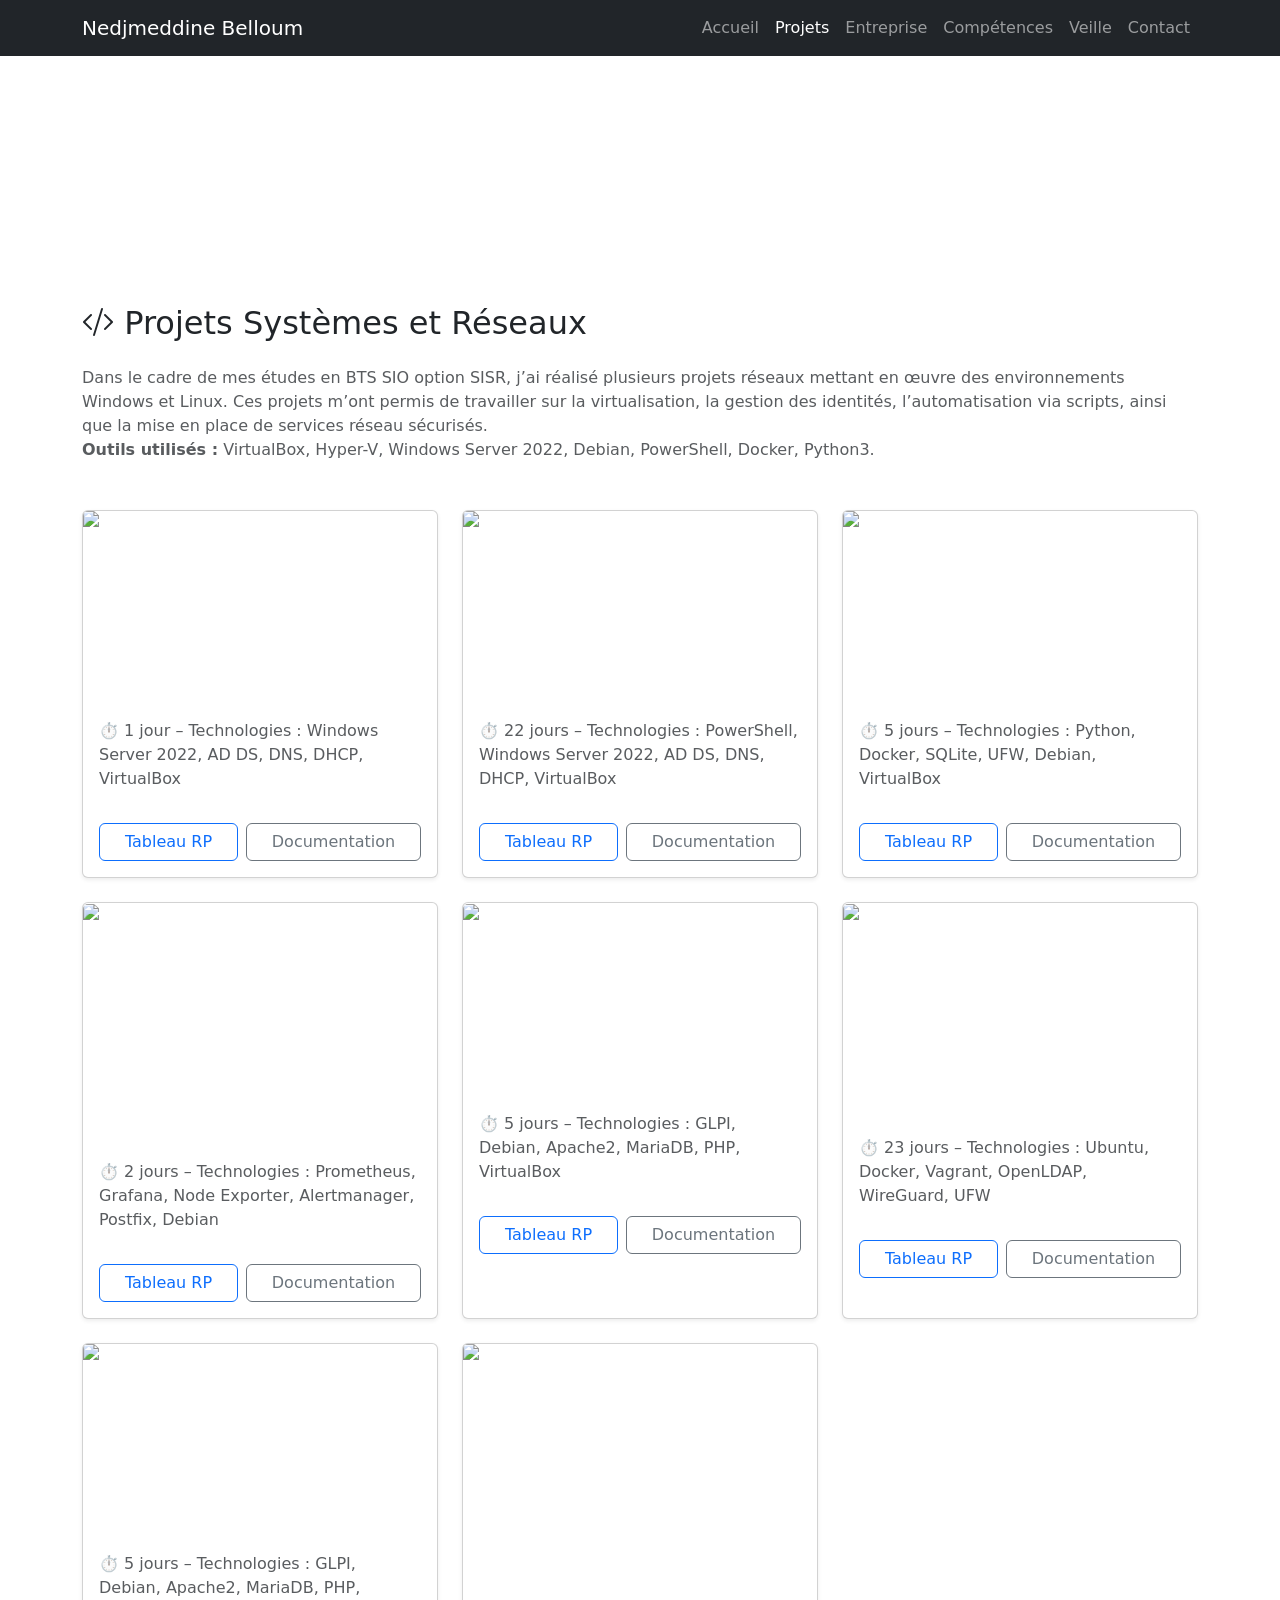
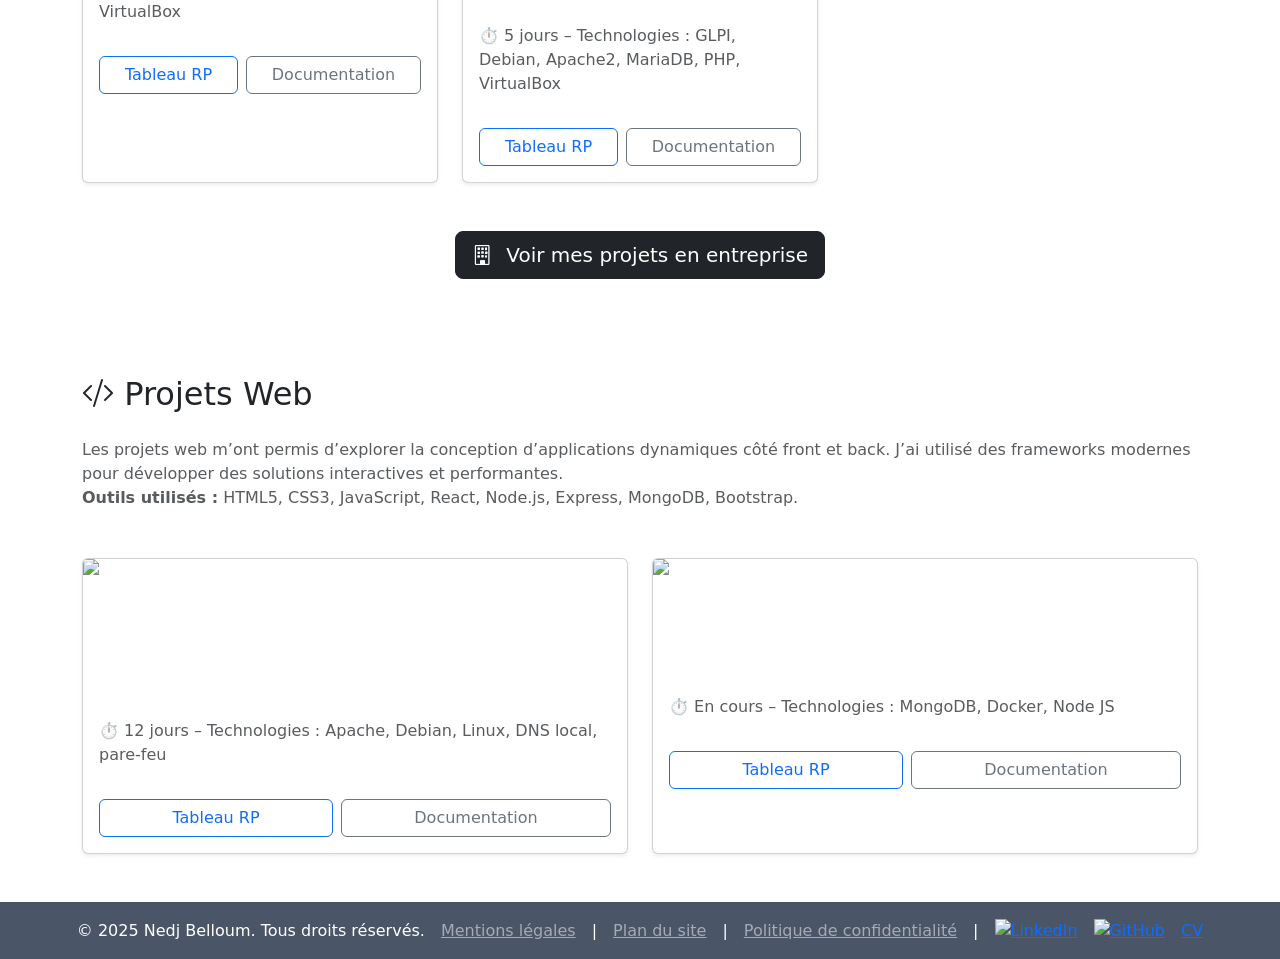
==== projets.html @ 7dddd8be "Modification image projet et ajout nouveau projet" ====
<!DOCTYPE html>
<html lang="fr">

<head>
  <meta charset="UTF-8" />
  <meta name="viewport" content="width=device-width, initial-scale=1.0" />
  <title>Projets - Portfolio Nedj Belloum</title>
  <!-- Bootstrap CSS -->
  <link href="https://cdn.jsdelivr.net/npm/bootstrap@5.3.0/dist/css/bootstrap.min.css" rel="stylesheet" />
  <!-- AOS Animation CSS -->
  <link href="https://unpkg.com/aos@2.3.1/dist/aos.css" rel="stylesheet" />
  <!-- Bootstrap Icons -->
  <link href="https://cdn.jsdelivr.net/npm/bootstrap-icons@1.10.5/font/bootstrap-icons.css" rel="stylesheet">
  <!-- Fichiers CSS Personnalisés -->
  <link href="css/style.css" rel="stylesheet">
  <link href="css/projets.css" rel="stylesheet">
  <link href="css/particles.css" rel="stylesheet">
  <!-- Particles.js — fichier local (même config que index.html) -->
  <script src="assets/particles/particles.min.js"></script>
</head>

<body>
  <div id="particles-js"></div>



  <!-- Navbar -->
  <nav class="navbar navbar-expand-lg navbar-dark bg-dark fixed-top">
    <div class="container">
      <a class="navbar-brand" href="index.html">Nedjmeddine Belloum</a>
      <button class="navbar-toggler" type="button" data-bs-toggle="collapse" data-bs-target="#navbarNav">
        <span class="navbar-toggler-icon"></span>
      </button>
      <div class="collapse navbar-collapse" id="navbarNav">
        <ul class="navbar-nav ms-auto">
          <li class="nav-item"><a class="nav-link" href="index.html">Accueil</a></li>
          <li class="nav-item"><a class="nav-link active" href="#">Projets</a></li>
          <li class="nav-item"><a class="nav-link" href="entreprise.html">Entreprise</a></li>
          <li class="nav-item"><a class="nav-link" href="competences.html">Compétences</a></li>
          <li class="nav-item"><a class="nav-link" href="veille.html">Veille</a></li>
          <li class="nav-item"><a class="nav-link" href="contact.html">Contact</a></li>
        </ul>
      </div>
    </div>
  </nav>

  <!-- Header -->
  <section class="py-5 mt-5 text-white text-center">
    <div class="container">
      <h1 class="display-5">Projets Réalisés</h1>
      <p class="lead">Parcourez mes réalisations issues de formations et projets professionnels en informatique.</p>
    </div>
  </section>

  <section class="py-5 bg-transparent">
    <div class="container">
      <h2 class="mb-4 icon-title" data-aos="fade-up">
        <i class="bi bi-code-slash section-icon"></i> Projets Systèmes et Réseaux
      </h2>
      <p class="mb-5 text-muted">
        Dans le cadre de mes études en BTS SIO option SISR, j’ai réalisé plusieurs projets réseaux
        mettant en œuvre des environnements Windows et Linux. Ces projets m’ont permis de travailler
        sur la virtualisation, la gestion des identités, l’automatisation via scripts, ainsi que la mise
        en place de services réseau sécurisés.
        <br><strong>Outils utilisés :</strong> VirtualBox, Hyper-V, Windows Server 2022, Debian, PowerShell, Docker,
        Python3.
      </p>

      <div class="row row-cols-1 row-cols-sm-2 row-cols-md-3 g-4">

        <div class="col">
          <div class="card shadow-sm h-100 card-hover" style="cursor: pointer;">
            <a href="https://github.com/delcoco95/AD-Windows-Server" target="_blank"
              class="text-decoration-none text-white">
              <img src="image_logo/ADcapture.png" class="card-img-top" alt="Aperçu Active Directory">
              <div class="card-body">
                <h5 class="card-title">Déploiement d'un contrôleur de domaine Active Directory</h5>
                <p class="card-text">Mise en place d'un annuaire centralisé avec gestion des utilisateurs et des OUs sur
                  un domaine testsrv.local simulé en environnement virtuel.</p>
                <p class="text-muted">⏱️ 1 jour – Technologies : Windows Server 2022, AD DS, DNS, DHCP, VirtualBox</p>
              </div>
            </a>
            <div class="card-body pt-0">
              <div class="d-flex gap-2 flex-wrap">
                <button class="btn btn-outline-primary flex-fill"
                  onclick="event.stopPropagation(); window.open('tableau-RP/AD - Epreuve E5 - BTS SIO.pdf', '_blank')">Tableau
                  RP</button>
                <button class="btn btn-outline-secondary flex-fill"
                  onclick="event.stopPropagation(); window.open('documentation/01_Active_Directory.pdf', '_blank')">Documentation</button>
              </div>
            </div>
          </div>
        </div>

        <div class="col">
          <div class="card shadow-sm h-100 card-hover" style="cursor: pointer;">
            <a href="https://github.com/Mediaschool-BTS-SISR-2025/Nedj_PS_1" target="_blank"
              class="text-decoration-none text-white">
              <img src="image_logo/menupowercapture.png" class="card-img-top" alt="Menu PowerShell">
              <div class="card-body">
                <h5 class="card-title">Automatisation du déploiement de services Windows Server 2022 via PowerShell</h5>
                <p class="card-text">Développement d'un menu PowerShell interactif automatisant le déploiement complet
                  d'un serveur.</p>
                <p class="text-muted">⏱️ 22 jours – Technologies : PowerShell, Windows Server 2022, AD DS, DNS, DHCP,
                  VirtualBox</p>
              </div>
            </a>
            <div class="card-body pt-0">
              <div class="d-flex gap-2 flex-wrap">
                <button class="btn btn-outline-primary flex-fill"
                  onclick="event.stopPropagation(); window.open('tableau-RP/PowerShell - Epreuve E5 - BTS SIO.pdf', '_blank')">Tableau
                  RP</button>
                <button class="btn btn-outline-secondary flex-fill"
                  onclick="event.stopPropagation(); window.open('documentation/02_PowerShell_WindowsServer.pdf', '_blank')">Documentation</button>
              </div>
            </div>
          </div>
        </div>

        <div class="col">
          <div class="card shadow-sm h-100 card-hover" style="cursor: pointer;">
            <a href="https://github.com/delcoco95/Classcord-Project" target="_blank"
              class="text-decoration-none text-white">
              <img src="image_logo/Capture d’écran classcord.png" class="card-img-top" alt="Aperçu Classcord">
              <div class="card-body">
                <h5 class="card-title">Serveur de messagerie sécurisé — ClassCord</h5>
                <p class="card-text">Déploiement d'un serveur de messagerie Python multi-clients avec authentification
                  SHA-256, gestion de canaux et conteneurisation Docker.</p>
                <p class="text-muted">⏱️ 5 jours – Technologies : Python, Docker, SQLite, UFW, Debian, VirtualBox</p>
              </div>
            </a>
            <div class="card-body pt-0">
              <div class="d-flex gap-2 flex-wrap">
                <button class="btn btn-outline-primary flex-fill"
                  onclick="event.stopPropagation(); window.open('tableau-RP/ClassCord - Epreuve E5 - BTS SIO.pdf', '_blank')">Tableau
                  RP</button>
                <button class="btn btn-outline-secondary flex-fill"
                  onclick="event.stopPropagation(); window.open('documentation/04_ClassCord.pdf', '_blank')">Documentation</button>
              </div>
            </div>
          </div>
        </div>

        <div class="col">
          <div class="card shadow-sm h-100 card-hover" style="cursor: pointer;">
            <a href="https://github.com/delcoco95/RP-Supervision-Infra" target="_blank"
              class="text-decoration-none text-white">
              <img src="image_logo/Capture d'écran 2025-11-11 072315.png" class="card-img-top" alt="Monitoring Infra">
              <div class="card-body">
                <h5 class="card-title">Supervision réseau — Prometheus, Grafana & Alertmanager</h5>
                <p class="card-text">Mise en place d'une chaîne de supervision complète sur VM Debian : collecte de
                  métriques, dashboards Grafana et alertes automatiques par mail via Postfix.</p>
                <p class="text-muted">⏱️ 2 jours – Technologies : Prometheus, Grafana, Node Exporter, Alertmanager,
                  Postfix, Debian</p>
              </div>
            </a>
            <div class="card-body pt-0">
              <div class="d-flex gap-2 flex-wrap">
                <button class="btn btn-outline-primary flex-fill"
                  onclick="event.stopPropagation(); window.open('tableau-RP/Supervision - Epreuve E5 - BTS SIO.pdf', '_blank')">Tableau
                  RP</button>
                <button class="btn btn-outline-secondary flex-fill"
                  onclick="event.stopPropagation(); window.open('documentation/05_Supervision_Prometheus_Grafana.pdf', '_blank')">Documentation</button>
              </div>
            </div>
          </div>
        </div>

        <div class="col">
          <div class="card shadow-sm h-100 card-hover" style="cursor: pointer;">
            <a href="https://github.com/delcoco95/GLPI/blob/main/README.md" target="_blank"
              class="text-decoration-none text-white">
              <img src="image_logo/Capture d'écran 2025-11-09 130029.png" class="card-img-top" alt="GLPI">
              <div class="card-body">
                <h5 class="card-title">Déploiement de GLPI — Gestion de parc informatique</h5>
                <p class="card-text">Installation et configuration de GLPI sur VM Debian avec agent d'inventaire
                  automatique pour la gestion centralisée du parc.</p>
                <p class="text-muted">⏱️ 5 jours – Technologies : GLPI, Debian, Apache2, MariaDB, PHP, VirtualBox</p>
              </div>
            </a>
            <div class="card-body pt-0">
              <div class="d-flex gap-2 flex-wrap">
                <button class="btn btn-outline-primary flex-fill"
                  onclick="event.stopPropagation(); window.open('tableau-RP/GLPI - Epreuve E5 - BTS SIO.pdf', '_blank')">Tableau
                  RP</button>
                <button class="btn btn-outline-secondary flex-fill"
                  onclick="event.stopPropagation(); window.open('documentation/06_GLPI.pdf', '_blank')">Documentation</button>
              </div>
            </div>
          </div>
        </div>

        <div class="col">
          <div class="card shadow-sm h-100 card-hover" style="cursor: pointer;">
            <a href="https://github.com/delcoco95/Securite_Serveur_Mediaschool" target="_blank"
              class="text-decoration-none text-white">
              <img src="image_logo/Infra_securite_Linux.png" class="card-img-top" alt="Serveur Mediaschool">
              <div class="card-body">
                <h5 class="card-title">Sécurisation serveur Linux multi-services — Mediaschool</h5>
                <p class="card-text">Déploiement automatisé via Vagrant d'un serveur Ubuntu sécurisé hébergeant
                  OpenLDAP, WireGuard VPN, ClamAV et phpLDAPadmin en conteneurs Docker.</p>
                <p class="text-muted">⏱️ 23 jours – Technologies : Ubuntu, Docker, Vagrant, OpenLDAP, WireGuard, UFW</p>
              </div>
            </a>
            <div class="card-body pt-0">
              <div class="d-flex gap-2 flex-wrap">
                <button class="btn btn-outline-primary flex-fill"
                  onclick="event.stopPropagation(); window.open('tableau-RP/Serveur_Mediaschool - Epreuve E5 - BTS SIO.pdf', '_blank')">Tableau
                  RP</button>
                <button class="btn btn-outline-secondary flex-fill"
                  onclick="event.stopPropagation(); window.open('documentation/07_Securite_Serveur_Mediaschool.pdf', '_blank')">Documentation</button>
              </div>
            </div>
          </div>
        </div>

        <div class="col">
          <div class="card shadow-sm h-100 card-hover" style="cursor: pointer;">
            <a href="https://github.com/delcoco95/infrastructure-iris" target="_blank"
              class="text-decoration-none text-white">
              <img src="image_logo/infra_securite.png" class="card-img-top" alt="infra_securite">
              <div class="card-body">
                <h5 class="card-title">Infrastructure réseau sécurisée — Réponse à l'appel d'offre IRIS</h5>
                <p class="card-text">Installation et configuration de GLPI sur VM Debian avec agent d'inventaire
                  automatique pour la gestion centralisée du parc.</p>
                <p class="text-muted">⏱️ 5 jours – Technologies : GLPI, Debian, Apache2, MariaDB, PHP, VirtualBox</p>
              </div>
            </a>
            <div class="card-body pt-0">
              <div class="d-flex gap-2 flex-wrap">
                <button class="btn btn-outline-primary flex-fill"
                  onclick="event.stopPropagation(); window.open('tableau-RP/GLPI - Epreuve E5 - BTS SIO.pdf', '_blank')">Tableau
                  RP</button>
                <button class="btn btn-outline-secondary flex-fill"
                  onclick="event.stopPropagation(); window.open('documentation/08_Infrastructure_IRIS.pdf', '_blank')">Documentation</button>
              </div>
            </div>
          </div>
        </div>

        <div class="col">
          <div class="card shadow-sm h-100 card-hover" style="cursor: pointer;">
            <a href="https://github.com/delcoco95/PRA-PCRA---backup-" target="_blank"
              class="text-decoration-none text-white">
              <img src="image_logo/PRA-PCRA.png" class="card-img-top" alt="PRA-PCRA">
              <div class="card-body">
                <h5 class="card-title">Conception et mise en place d'un PRA/PCRA avec automatisation des sauvegardes —
                  Campus Mediaschool</h5>
                <p class="card-text">Installation et configuration de GLPI sur VM Debian avec agent d'inventaire
                  automatique pour la gestion centralisée du parc.</p>
                <p class="text-muted">⏱️ 5 jours – Technologies : GLPI, Debian, Apache2, MariaDB, PHP, VirtualBox</p>
              </div>
            </a>
            <div class="card-body pt-0">
              <div class="d-flex gap-2 flex-wrap">
                <button class="btn btn-outline-primary flex-fill"
                  onclick="event.stopPropagation(); window.open('tableau-RP/GLPI - Epreuve E5 - BTS SIO.pdf', '_blank')">Tableau
                  RP</button>
                <button class="btn btn-outline-secondary flex-fill"
                  onclick="event.stopPropagation(); window.open('documentation/09_PRA_PCRA_Backup.pdf', '_blank')">Documentation</button>
              </div>
            </div>
          </div>
        </div>

      </div>
      <div class="text-center mt-5">
        <a href="entreprise.html" class="btn btn-dark btn-lg">
          <i class="bi bi-building me-2"></i> Voir mes projets en entreprise
        </a>
      </div>

    </div>
  </section>


  <!-- Section Projets Web -->
  <section class="py-5 bg-transparent">
    <div class="container">
      <h2 class="mb-4 icon-title" data-aos="fade-up">
        <i class="bi bi-code-slash section-icon"></i> Projets Web
      </h2>
      <p class="mb-5 text-muted" data-aos="fade-up">
        Les projets web m’ont permis d’explorer la conception d’applications dynamiques côté front et back.
        J’ai utilisé des frameworks modernes pour développer des solutions interactives et performantes.
        <br><strong>Outils utilisés :</strong> HTML5, CSS3, JavaScript, React, Node.js, Express, MongoDB, Bootstrap.
      </p>
      <div class="row row-cols-1 row-cols-sm-2 row-cols-md-3 g-4">

        <!-- Cinezone -->
        <div class="col-md-6" data-aos="fade-up">
          <div class="card shadow-sm h-100 card-hover" style="cursor: pointer;">
            <!-- Lien principal de la carte -->
            <a href="https://walo2428.github.io/Cine_pro/index.html" target="_blank"
              class="text-decoration-none text-white">
              <img src="image_logo/cinezonecapture.png" class="card-img-top" alt="Aperçu Cinezone">
              <div class="card-body">
                <h5 class="card-title">Projet web — CineZone</h5>
                <p class="card-text">Déploiement d'une application web sur serveur Apache sous Debian, configuration
                  réseau et sécurisation des accès en binôme SISR/SLAM.</p>
                <p class="text-muted">⏱️ 12 jours – Technologies : Apache, Debian, Linux, DNS local, pare-feu</p>
              </div>
            </a>
            <!-- Boutons secondaires (PDF + GitHub) -->
            <div class="card-body pt-0">
              <div class="d-flex gap-2 flex-wrap">
                <button class="btn btn-outline-primary flex-fill"
                  onclick="event.stopPropagation(); window.open('tableau-RP/Cinezone - Epreuve E5 - BTS SIO.pdf', '_blank')">Tableau
                  RP</button>
                <button class="btn btn-outline-secondary flex-fill"
                  onclick="event.stopPropagation(); window.open('documentation/03_CineZone.pdf', '_blank')">Documentation</button>
              </div>
            </div>
          </div>
        </div>

        <!-- BookAuto -->
        <div class="col-md-6" data-aos="fade-up">
          <div class="card shadow-sm h-100 card-hover" style="cursor: pointer;">
            <a href="https://effervescent-daifuku-eaac3d.netlify.app/" target="_blank"
              class="text-decoration-none text-white">
              <img src="image_logo/Capture d'écran 2025-11-09 115828.png" class="card-img-top" alt="Aperçu BookAuto">
              <div class="card-body">
                <h5 class="card-title">Projet web — BookAuto</h5>
                <p class="card-text">Plateforme de mise en relation professionnel et clients avec agenda et carte
                  geographie intégré.</p>
                <p class="text-muted">⏱️ En cours – Technologies : MongoDB, Docker, Node JS</p>
              </div>
            </a>
            <div class="card-body pt-0">
              <div class="d-flex gap-2 flex-wrap">
                <button class="btn btn-outline-primary flex-fill"
                  onclick="event.stopPropagation(); window.open('tableau-RP/BookAuto - Epreuve E5 - BTS SIO.pdf', '_blank')">Tableau
                  RP</button>
                <button class="btn btn-outline-secondary flex-fill"
                  onclick="event.stopPropagation(); window.open('https://github.com/delcoco95/bookauto_/tree/main#readme', '_blank')">Documentation</button>
              </div>
            </div>
          </div>
        </div>

  </section>

  <!-- Footer -->
  <footer class="text-white text-center py-3" style="background-color: #4a5568;">
    <p class="mb-0 d-flex justify-content-center align-items-center gap-3 flex-wrap">
      © 2025 Nedj Belloum. Tous droits réservés.
      <a href="mentions-legales.html" class="text-white-50">Mentions légales</a> |
      <a href="plan-site.html" class="text-white-50">Plan du site</a> |
      <a href="confidentialite.html" class="text-white-50">Politique de confidentialité</a> |
      <a href="https://www.linkedin.com/in/nedj-b-002558194/" target="_blank" rel="noopener noreferrer">
        <img src="image_logo/linkedin.svg" alt="LinkedIn" style="width: 24px; height: 24px;">
      </a>
      <a href="https://github.com/delcoco95" target="_blank" rel="noopener noreferrer">
        <img src="image_logo/github.svg" alt="GitHub" style="width: 24px; height: 24px;">
      </a>
      <a href="image_logo/CV_Nedj_Belloum.pdf" target="_blank" rel="noopener" aria-label="CV (PDF)">
        <span class="cv-pill">CV</span>
      </a>
    </p>
  </footer>

  <!-- Scripts -->
  <script src="https://cdn.jsdelivr.net/npm/bootstrap@5.3.0/dist/js/bootstrap.bundle.min.js"></script>
  <script src="https://unpkg.com/aos@2.3.1/dist/aos.js"></script>
  <script>
    AOS.init();
  </script>
  <!-- Scripts Fichiers Personnalisés -->
  <script src="js/particles-init.js"></script>
  <script src="js/projets.js"></script>
  <script src="js/main.js"></script>
</body>

</html>
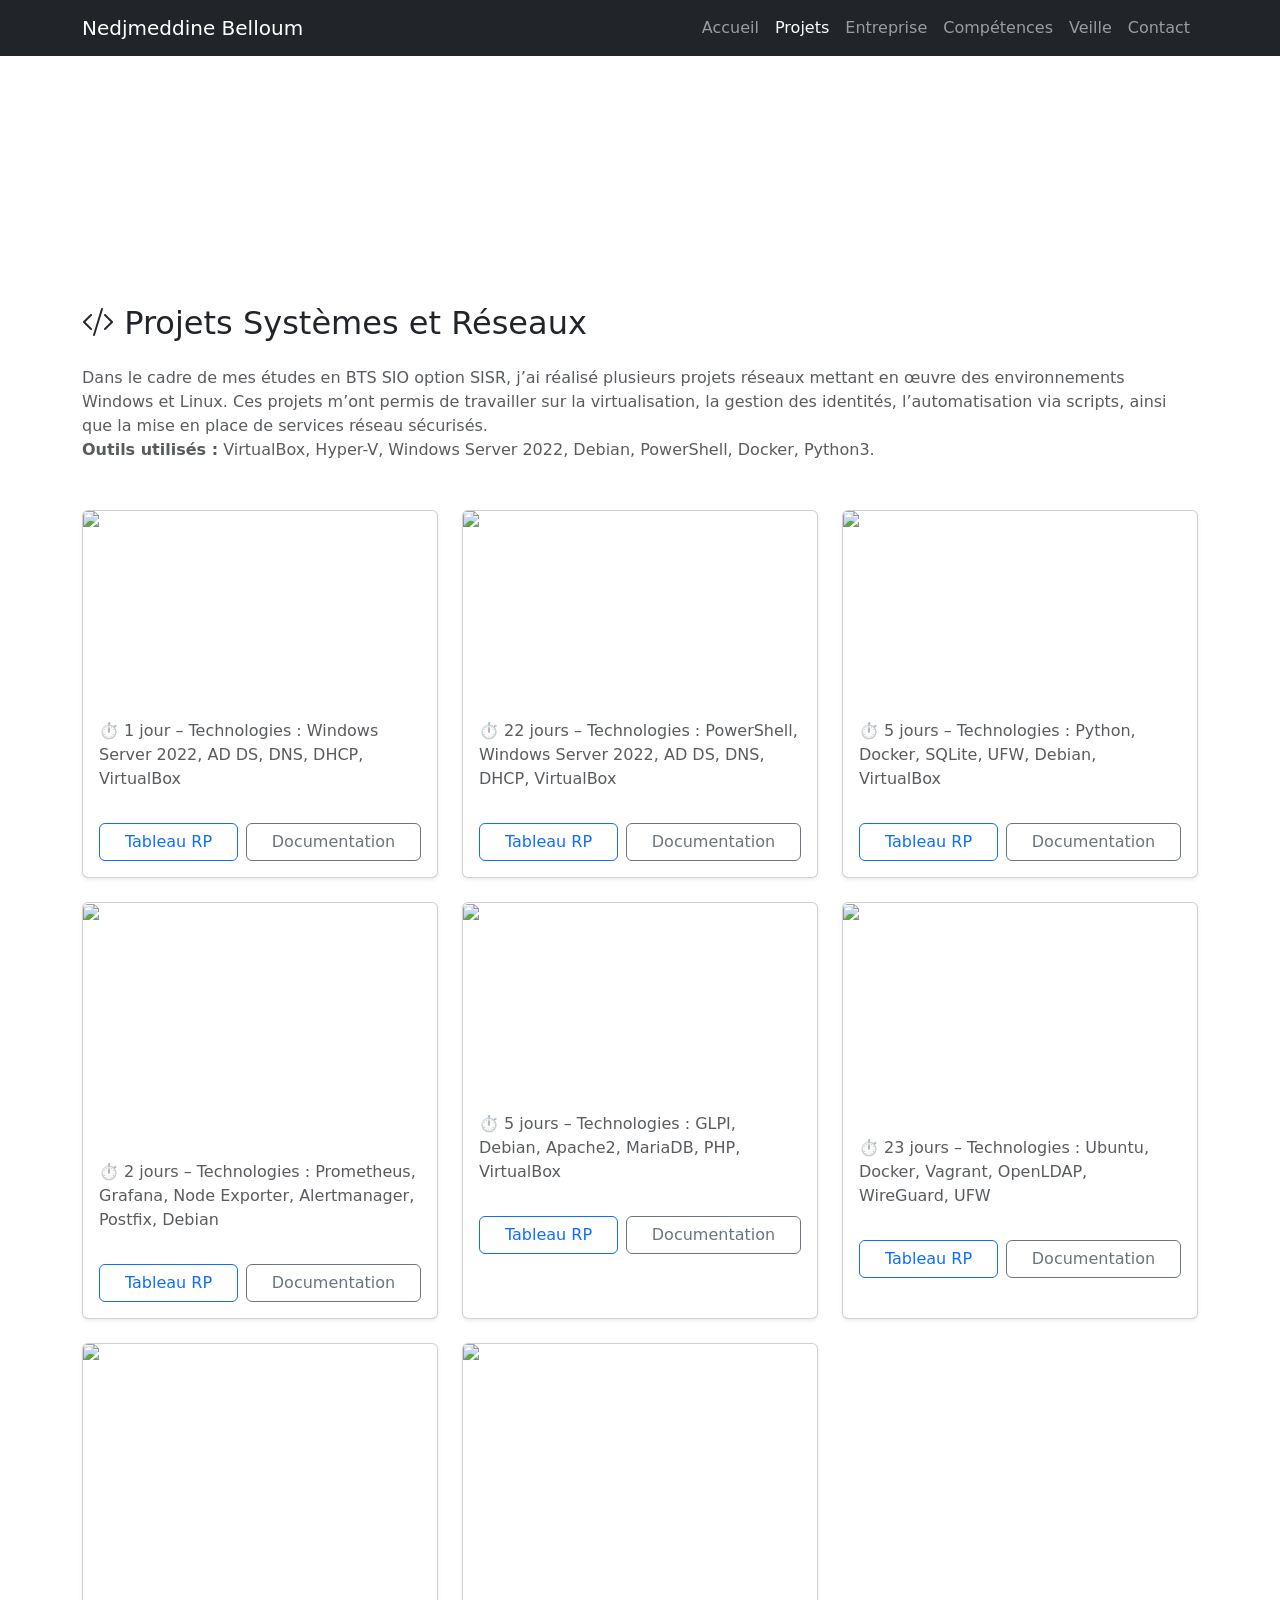
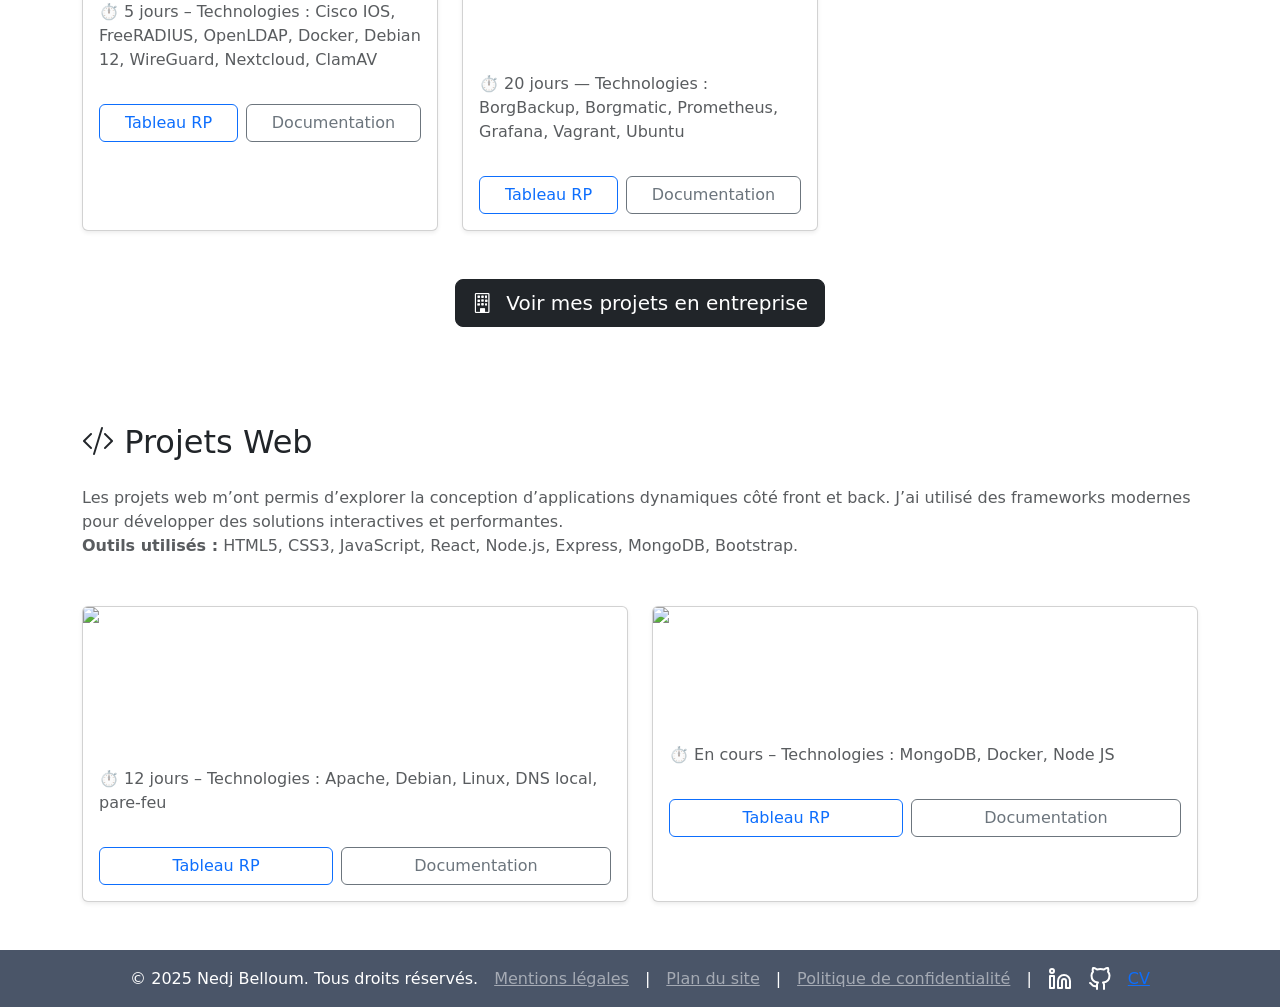
==== commit d3992c70: "Amelioration page projet" ====
--- a/projets.html
+++ b/projets.html
@@ -72,7 +72,7 @@
           <div class="card shadow-sm h-100 card-hover" style="cursor: pointer;">
             <a href="https://github.com/delcoco95/AD-Windows-Server" target="_blank"
               class="text-decoration-none text-white">
-              <img src="image_logo/ADcapture.png" class="card-img-top" alt="Aperçu Active Directory">
+              <img src="image_logo/AD.png" class="card-img-top" alt="Aperçu Active Directory">
               <div class="card-body">
                 <h5 class="card-title">Déploiement d'un contrôleur de domaine Active Directory</h5>
                 <p class="card-text">Mise en place d'un annuaire centralisé avec gestion des utilisateurs et des OUs sur
@@ -96,7 +96,7 @@
           <div class="card shadow-sm h-100 card-hover" style="cursor: pointer;">
             <a href="https://github.com/Mediaschool-BTS-SISR-2025/Nedj_PS_1" target="_blank"
               class="text-decoration-none text-white">
-              <img src="image_logo/menupowercapture.png" class="card-img-top" alt="Menu PowerShell">
+              <img src="image_logo/automatisation.png" class="card-img-top" alt="Menu PowerShell">
               <div class="card-body">
                 <h5 class="card-title">Automatisation du déploiement de services Windows Server 2022 via PowerShell</h5>
                 <p class="card-text">Développement d'un menu PowerShell interactif automatisant le déploiement complet
@@ -121,7 +121,7 @@
           <div class="card shadow-sm h-100 card-hover" style="cursor: pointer;">
             <a href="https://github.com/delcoco95/Classcord-Project" target="_blank"
               class="text-decoration-none text-white">
-              <img src="image_logo/Capture d’écran classcord.png" class="card-img-top" alt="Aperçu Classcord">
+              <img src="image_logo/Classcord.png" class="card-img-top" alt="Aperçu Classcord">
               <div class="card-body">
                 <h5 class="card-title">Serveur de messagerie sécurisé — ClassCord</h5>
                 <p class="card-text">Déploiement d'un serveur de messagerie Python multi-clients avec authentification
@@ -145,7 +145,7 @@
           <div class="card shadow-sm h-100 card-hover" style="cursor: pointer;">
             <a href="https://github.com/delcoco95/RP-Supervision-Infra" target="_blank"
               class="text-decoration-none text-white">
-              <img src="image_logo/Capture d'écran 2025-11-11 072315.png" class="card-img-top" alt="Monitoring Infra">
+              <img src="image_logo/Supervision infra.png" class="card-img-top" alt="Monitoring Infra">
               <div class="card-body">
                 <h5 class="card-title">Supervision réseau — Prometheus, Grafana & Alertmanager</h5>
                 <p class="card-text">Mise en place d'une chaîne de supervision complète sur VM Debian : collecte de
@@ -170,7 +170,7 @@
           <div class="card shadow-sm h-100 card-hover" style="cursor: pointer;">
             <a href="https://github.com/delcoco95/GLPI/blob/main/README.md" target="_blank"
               class="text-decoration-none text-white">
-              <img src="image_logo/Capture d'écran 2025-11-09 130029.png" class="card-img-top" alt="GLPI">
+              <img src="image_logo/GLPI.png" class="card-img-top" alt="GLPI">
               <div class="card-body">
                 <h5 class="card-title">Déploiement de GLPI — Gestion de parc informatique</h5>
                 <p class="card-text">Installation et configuration de GLPI sur VM Debian avec agent d'inventaire
@@ -220,16 +220,19 @@
               class="text-decoration-none text-white">
               <img src="image_logo/infra_securite.png" class="card-img-top" alt="infra_securite">
               <div class="card-body">
-                <h5 class="card-title">Infrastructure réseau sécurisée — Réponse à l'appel d'offre IRIS</h5>
-                <p class="card-text">Installation et configuration de GLPI sur VM Debian avec agent d'inventaire
-                  automatique pour la gestion centralisée du parc.</p>
-                <p class="text-muted">⏱️ 5 jours – Technologies : GLPI, Debian, Apache2, MariaDB, PHP, VirtualBox</p>
-              </div>
-            </a>
-            <div class="card-body pt-0">
-              <div class="d-flex gap-2 flex-wrap">
-                <button class="btn btn-outline-primary flex-fill"
-                  onclick="event.stopPropagation(); window.open('tableau-RP/GLPI - Epreuve E5 - BTS SIO.pdf', '_blank')">Tableau
+                <h5 class="card-title">Conception, installation et sécurisation d'une infrastructure réseau
+                  — École IRIS Nice
+                </h5>
+                <p class="card-text">Conception et déploiement d'une infrastructure réseau segmentée avec
+                  authentification 802.1X via FreeRADIUS + OpenLDAP sur matériel Cisco réel.</p>
+                <p class="text-muted">⏱️ 5 jours – Technologies : Cisco IOS, FreeRADIUS, OpenLDAP, Docker, Debian 12,
+                  WireGuard, Nextcloud, ClamAV</p>
+              </div>
+            </a>
+            <div class="card-body pt-0">
+              <div class="d-flex gap-2 flex-wrap">
+                <button class="btn btn-outline-primary flex-fill"
+                  onclick="event.stopPropagation(); window.open('tableau-RP/infrastructure reseaux securise - Epreuve E5 - BTS SIO.pdf', '_blank')">Tableau
                   RP</button>
                 <button class="btn btn-outline-secondary flex-fill"
                   onclick="event.stopPropagation(); window.open('documentation/08_Infrastructure_IRIS.pdf', '_blank')">Documentation</button>
@@ -246,9 +249,11 @@
               <div class="card-body">
                 <h5 class="card-title">Conception et mise en place d'un PRA/PCRA avec automatisation des sauvegardes —
                   Campus Mediaschool</h5>
-                <p class="card-text">Installation et configuration de GLPI sur VM Debian avec agent d'inventaire
-                  automatique pour la gestion centralisée du parc.</p>
-                <p class="text-muted">⏱️ 5 jours – Technologies : GLPI, Debian, Apache2, MariaDB, PHP, VirtualBox</p>
+                <p class="card-text">Conception et déploiement d'un Plan de Reprise d'Activité complet avec BorgBackup
+                  chiffré AES-256, supervision Prometheus/Grafana et test de restauration validé sur maquette Vagrant.
+                </p>
+                <p class="text-muted">⏱️ 20 jours — Technologies : BorgBackup, Borgmatic, Prometheus, Grafana, Vagrant,
+                  Ubuntu</p>
               </div>
             </a>
             <div class="card-body pt-0">
